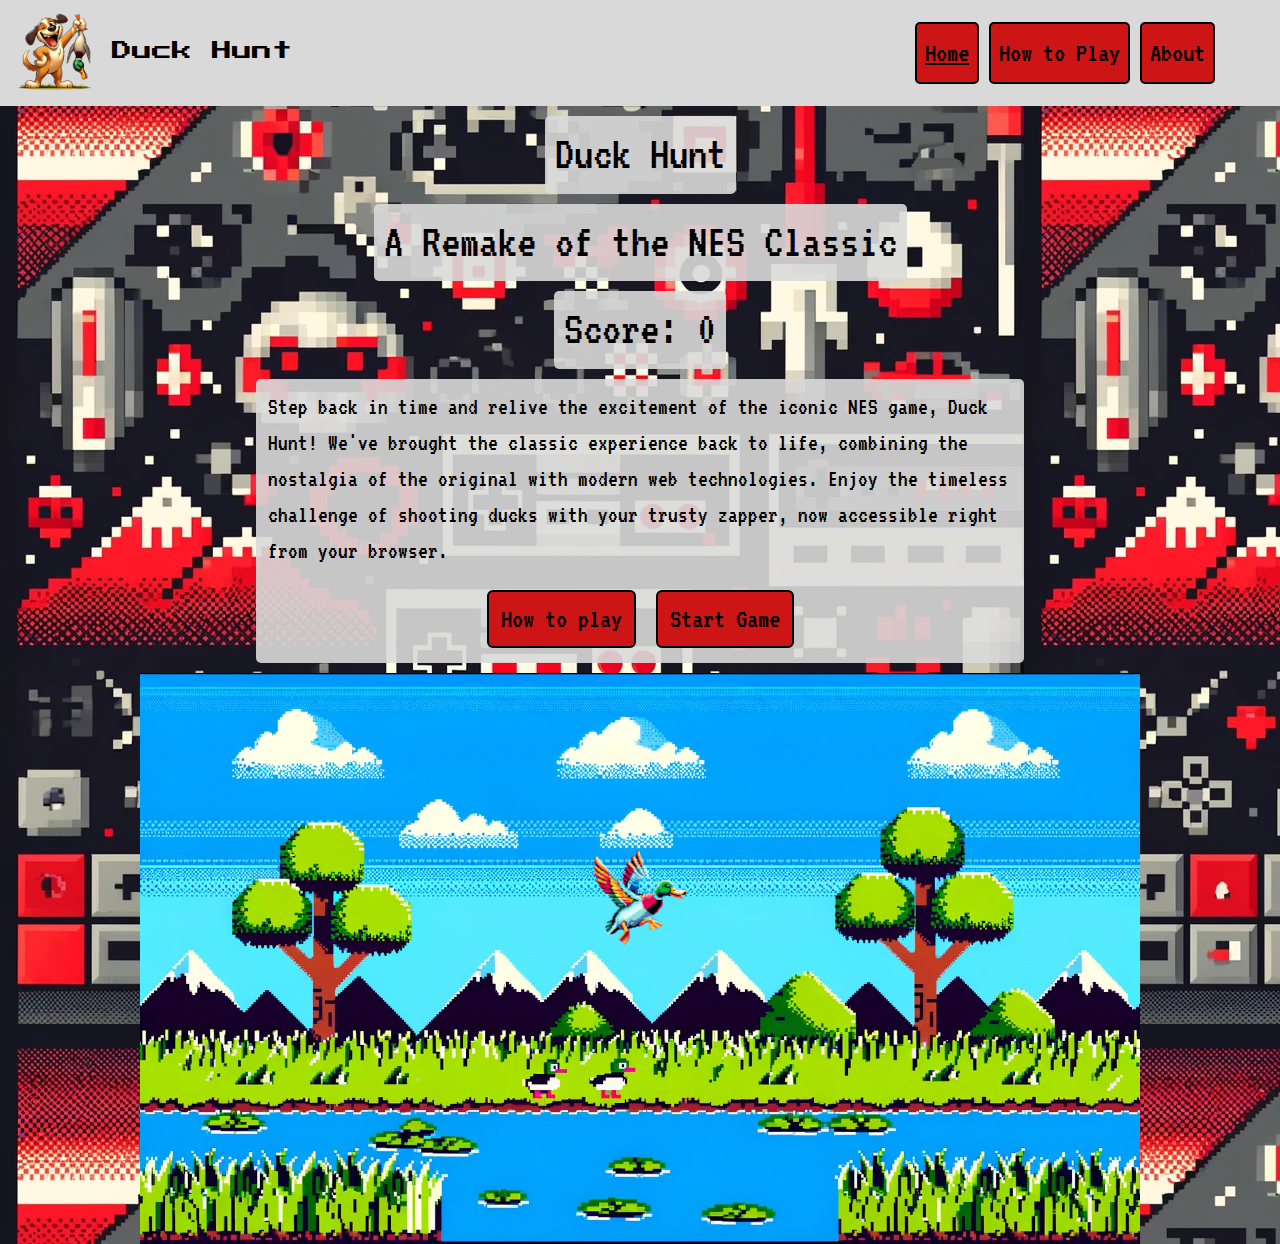
==== index.html @ 33a8ec92 "Add welcome text and button styling" ====
<!DOCTYPE html>
<html lang="en">
<head>
    <!-- meta tags -->
    <meta charset="UTF-8">
    <meta name="viewport" content="width=device-width, initial-scale=1.0">
    <!-- Stylesheets-->
    <link rel="stylesheet" href="assets/css/style.css">
    <link href="https://cdn.jsdelivr.net/npm/bootstrap@5.3.3/dist/css/bootstrap.min.css" rel="stylesheet" integrity="sha384-QWTKZyjpPEjISv5WaRU9OFeRpok6YctnYmDr5pNlyT2bRjXh0JMhjY6hW+ALEwIH" crossorigin="anonymous">
  </head>
    <!-- Title -->
    <title>Duck Hunt Js Game</title>
</head>
<body>
    <nav class="navbar navbar-expand-lg">
        <div class="container-fluid">
            <a class="navbar-brand" href="#">
                <img src="/assets/images/dogduck.png" alt="Logo" width="80" height="80" class="d-inline-block align-text-center logo-text">
                Duck Hunt
            </a>
            <button class="navbar-toggler" type="button" data-bs-toggle="collapse" data-bs-target="#navbarSupportedContent" aria-controls="navbarSupportedContent" aria-expanded="false" aria-label="Toggle navigation">
                <span class="navbar-toggler-icon"></span>
            </button>
            <div class="collapse navbar-collapse" id="navbarSupportedContent">
                <ul class="navbar-nav ms-auto mb-2 mb-lg-0 me-5">
                <li class="nav-item">
                    <a class="nav-link active" aria-current="page" href="#">Home</a>
                </li>
                <li class="nav-item">
                    <a class="nav-link" href="#">How to Play</a>
                </li>
                <li class="nav-item">
                    <a class="nav-link" href="#">About</a>
                </li>
                </ul>
            </div>
        </div>
    </nav>

    <div class="container-fluid text-center heading-container">
        <h1 class="heading-back">Duck Hunt</h1>
        <br>
        <h2 class="heading-back">A Remake of the NES Classic</h2>
        <br>
        <h2 class="heading-back">Score: <span id="score">0</span></h2>
    </div>

    <div class="container-fluid welcome-container">
        <p>Step back in time and relive the excitement of the iconic NES game, Duck Hunt! We've brought the classic experience back to life, combining the nostalgia of the original with modern web technologies. Enjoy the timeless challenge of shooting ducks with your trusty zapper, now accessible right from your browser.</p>
        <div class="text-center">
            <button type="button" class="btn">How to play</button>
            <button type="button" class="btn">Start Game</button>
        </div>
    
    </div>
    
    <!-- Game Canvas -->
    <canvas id="gameCanvas"></canvas>

    <!-- Game Over Modal -->
    <div id="gameOverModal" class="modal">
        <div class="modal-content">
            <span class="close" id="closeModal">&times;</span>
            <h2>Game Over</h2>
            <p id="finalScore"></p>
            <button id="restartButton">Restart Game</button>
        </div>
    </div>

    <script type="module" src="assets/js/game.js"></script>
    <script src="https://cdn.jsdelivr.net/npm/bootstrap@5.3.3/dist/js/bootstrap.bundle.min.js" integrity="sha384-YvpcrYf0tY3lHB60NNkmXc5s9fDVZLESaAA55NDzOxhy9GkcIdslK1eN7N6jIeHz" crossorigin="anonymous"></script>
</body>
</html>
---- assets/css/style.css ----
/*Import fonts*/
@import url('https://fonts.googleapis.com/css2?family=Orbitron:wght@400..900&family=Press+Start+2P&family=VT323&display=swap');

/* Body overflow hidden to stop horizontal scroll */
body {
	overflow-x: hidden;
	min-height: 100vh;
    background-image: url("/assets/images/pixelretro.webp");
}

/* Navigation bar */
.navbar {
    background-color: #d9d9d9;
}

.navbar-brand {
    font-family: 'Press Start 2P', monospace;
}

.nav-link {
    font-family: 'VT323', sans-serif;
    font-size: 28px !important;
    background-color: #cd1515 !important;
    color: black !important;
    padding: 10px 20px; /* Adjust padding as needed */
    margin: 5px; /* Adjust margin to create separation */
    border-radius: 5px; /* Optional: add rounded corners */
    text-align: center;
    text-decoration: none; /* Remove underline */
    display: inline-block; /* Ensure the links are displayed as block elements within the inline layout */
    border: #000 2px solid !important;
}

.active {
    text-decoration: underline !important;
}

.nav-link:hover {
    background-color: #a11313 !important;  /* Darken the background on hover for better interaction feedback */
    color: white !important; /* Change the text color to white on hover */
}

/* Game/Page title */
.heading-container {
    margin-top: 10px;
}

.heading-back {
    background-color: rgba(217, 217, 217, 0.9); /* d9d9d9 color with 90% opacity */
    padding: 10px; /* Optional: Add some padding to make the background more visible */
    border-radius: 5px; 
    display: inline-block;
    margin-bottom: 10px;
    font-family: 'VT323', sans-serif;
    font-size: 48px;
    color: black;
}

.btn {
    font-family: 'VT323', sans-serif;
    font-size: 28px !important;
    background-color: #cd1515 !important;
    color: black !important;
    padding: 10px 20px; /* Adjust padding as needed */
    margin: 5px; /* Adjust margin to create separation */
    border-radius: 5px; /* Optional: add rounded corners */
    text-align: center;
    text-decoration: none; /* Remove underline */
    display: inline-block; /* Ensure the links are displayed as block elements within the inline layout */
    border: #000 2px solid !important;
}

.btn:hover {
    background-color: #a11313 !important;  /* Darken the background on hover for better interaction feedback */
    color: white !important; /* Change the text color to white on hover */
}

/* Welcome Section */
.welcome-container {
    background-color: rgba(217, 217, 217, 0.9); /* d9d9d9 color with 90% opacity */
    padding: 10px; /* Optional: Add some padding to make the background more visible */
    border-radius: 5px; 
    display: block;
    margin-bottom: 10px;
    font-family: 'VT323', sans-serif;
    font-size: 24px;
    color: black;
    width: 60% !important;

}



/* Game container */
canvas {
    width: 1000px;
    height: 571px;
    display: flex;
    flex-wrap: wrap;
    margin: 0 auto;
    background: url("/assets/images/1000pxwidth-background-dall-e.webp");
    position: relative;
}




/* game over Modal styles */
.modal {
    display: none;
    position: fixed;
    z-index: 1;
    left: 0;
    top: 0;
    width: 100%;
    height: 100%;
    overflow: auto;
    background-color: rgb(0, 0, 0);
    background-color: rgba(0, 0, 0, 0.4);
}

.modal-content {
    background-color: #fefefe;
    margin: 15% auto;
    padding: 20px;
    border: 1px solid #888;
    width: 80%;
}

.close {
    color: #aaa;
    float: right;
    font-size: 28px;
    font-weight: bold;
}

.close:hover,
.close:focus {
    color: black;
    text-decoration: none;
    cursor: pointer;
}
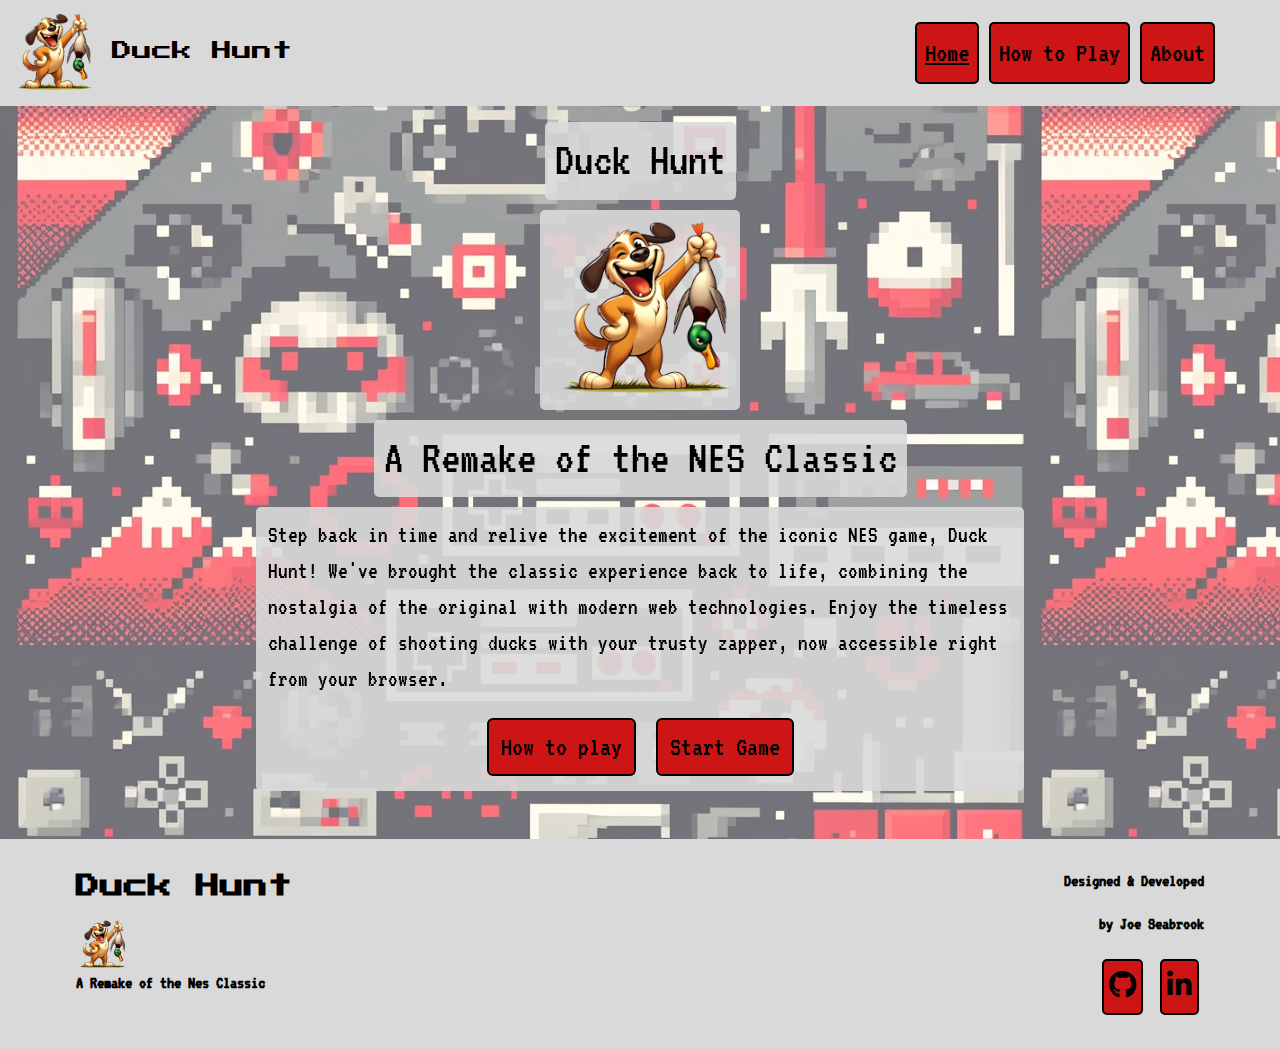
==== commit 410568c5: "Add Footer" ====
--- a/index.html
+++ b/index.html
@@ -7,11 +7,12 @@
     <!-- Stylesheets-->
     <link rel="stylesheet" href="assets/css/style.css">
     <link href="https://cdn.jsdelivr.net/npm/bootstrap@5.3.3/dist/css/bootstrap.min.css" rel="stylesheet" integrity="sha384-QWTKZyjpPEjISv5WaRU9OFeRpok6YctnYmDr5pNlyT2bRjXh0JMhjY6hW+ALEwIH" crossorigin="anonymous">
-  </head>
+    <link rel="stylesheet" href="https://cdnjs.cloudflare.com/ajax/libs/font-awesome/6.0.0-beta3/css/all.min.css">
     <!-- Title -->
     <title>Duck Hunt Js Game</title>
 </head>
 <body>
+    <div class="content">
     <nav class="navbar navbar-expand-lg">
         <div class="container-fluid">
             <a class="navbar-brand" href="#">
@@ -36,26 +37,58 @@
             </div>
         </div>
     </nav>
-
-    <div class="container-fluid text-center heading-container">
+</div>
+    <div class="background-overlay"></div>
+    <div class="content">
+    <div class="container-fluid text-center heading-container mt-3">
         <h1 class="heading-back">Duck Hunt</h1>
+        <br>
+        <img src="/assets/images/dogduck.png" alt="Dog with Duck" width="200px" class="heading-back">
         <br>
         <h2 class="heading-back">A Remake of the NES Classic</h2>
         <br>
-        <h2 class="heading-back">Score: <span id="score">0</span></h2>
+        <h2 class="heading-back score-box">Score: <span id="score">0</span></h2>
     </div>
 
     <div class="container-fluid welcome-container">
         <p>Step back in time and relive the excitement of the iconic NES game, Duck Hunt! We've brought the classic experience back to life, combining the nostalgia of the original with modern web technologies. Enjoy the timeless challenge of shooting ducks with your trusty zapper, now accessible right from your browser.</p>
         <div class="text-center">
             <button type="button" class="btn">How to play</button>
-            <button type="button" class="btn">Start Game</button>
+            <button type="button" class="btn" id="startGameBtn">Start Game</button>
         </div>
     
     </div>
     
     <!-- Game Canvas -->
-    <canvas id="gameCanvas"></canvas>
+    <div id="gameCanvasContainer">
+        <canvas id="gameCanvas"></canvas>
+    </div>
+
+
+<!-- Footer -->
+<footer class="text-black mt-5">
+    <div class="container-fluid py-4 footer-container">
+        <div class="row">
+            <div class="col-md-6 text-center text-md-start mb-3 mb-md-0">
+                <p class="footer-header">Duck Hunt</p>
+                <img src="/assets/images/dogduck.png" alt="Logo" width="50px">
+                <p>A Remake of the Nes Classic</p>
+            </div>
+            <div class="col-md-6 text-center text-md-end">
+                <p>Designed & Developed</p>
+                <p>by Joe Seabrook</p>
+                <a href="https://github.com/Jaycode88" target="_blank" class="footer-icon text-black"
+                    aria-label="Go to Developers GitHub profile"><i class="fa-brands fa-github"></i>
+                </a>
+
+                <a href="https://www.linkedin.com/in/joeseabrook/" target="_blank" class="footer-icon text-black"
+                    aria-label="Go to Developers linkedin profile"><i class="fab fa-linkedin-in"></i>
+                </a>
+            </div>
+        </div>
+    </div>
+</footer>
+</div>
 
     <!-- Game Over Modal -->
     <div id="gameOverModal" class="modal">
--- a/assets/css/style.css
+++ b/assets/css/style.css
@@ -6,6 +6,23 @@
 	overflow-x: hidden;
 	min-height: 100vh;
     background-image: url("/assets/images/pixelretro.webp");
+    position: relative;
+}
+
+.background-overlay {
+    position: fixed;
+    top: 0;
+    left: 0;
+    width: 100%;
+    height: 100%;
+    background-color: rgba(255, 255, 255, 0.4); /* Adjust the opacity here */
+    z-index: 1; /* Make sure it's behind the content */
+    pointer-events: none; /* Ensures the overlay doesn't interfere with user interactions */
+}
+
+.content {
+    position: relative;
+    z-index: 2; /* Make sure content is above the overlay */
 }
 
 /* Navigation bar */
@@ -56,6 +73,11 @@
     color: black;
 }
 
+/* Score box */
+.score-box {
+    display: none; /* Hide the score box by default */
+}
+
 .btn {
     font-family: 'VT323', sans-serif;
     font-size: 28px !important;
@@ -70,7 +92,7 @@
     border: #000 2px solid !important;
 }
 
-.btn:hover {
+.btn:hover, .footer-icon:hover {
     background-color: #a11313 !important;  /* Darken the background on hover for better interaction feedback */
     color: white !important; /* Change the text color to white on hover */
 }
@@ -92,6 +114,17 @@
 
 
 /* Game container */
+#gameCanvasContainer {
+    background-color: rgba(217, 217, 217, 0.9); /* Grey background with 90% opacity */
+    padding: 20px;
+    border-radius: 15px; /* Adjust the radius as needed for rounded corners */
+    display: none;  /* Hide the container by default */
+    justify-content: center; /* Center the canvas horizontally */
+    align-items: center; /* Center the canvas vertically */
+    margin: 20px auto; /* Center the container and add vertical margins */
+    max-width: fit-content; /* Fit the container to the content */
+}
+
 canvas {
     width: 1000px;
     height: 571px;
@@ -102,7 +135,51 @@
     position: relative;
 }
 
-
+/* Footer */
+footer {
+    background-color: #d9d9d9;
+    text-align: center;
+    width: 100%;
+    padding: 5px 0; /* Add padding for spacing */
+    position: relative; /* Change from fixed to relative */
+    margin-top: 10px; /* Add top margin to create space between content and footer */
+    font-family: 'VT323', sans-serif;
+    font-size: 18px;
+    font-weight: bold;
+    
+}
+
+.footer-header {
+    font-weight: bold;
+    font-size: 24px;
+    font-family: 'Press Start 2P', monospace;
+}
+
+.footer-icon {
+    font-size: 28px;
+    color: #000;
+    margin-left: 5px;
+    margin-right: 5px;
+    background-color: #cd1515;
+    padding: 5px 5px; /* Adjust padding as needed */
+    margin: 5px; /* Adjust margin to create separation */
+    border-radius: 5px; /* Optional: add rounded corners */
+    text-align: center;
+    text-decoration: none; /* Remove underline */
+    display: inline-block; /* Ensure the links are displayed as block elements within the inline layout */
+    border: #000 2px solid !important;
+}
+
+.footer-container {
+    max-width: 90%; /* Constrain the width of the content */
+    margin: 0 auto; /* Center the content */
+}
+
+@media (max-width: 768px) {
+    .text-md-start, .text-md-end {
+        text-align: center !important;
+    }
+}
 
 
 /* game over Modal styles */
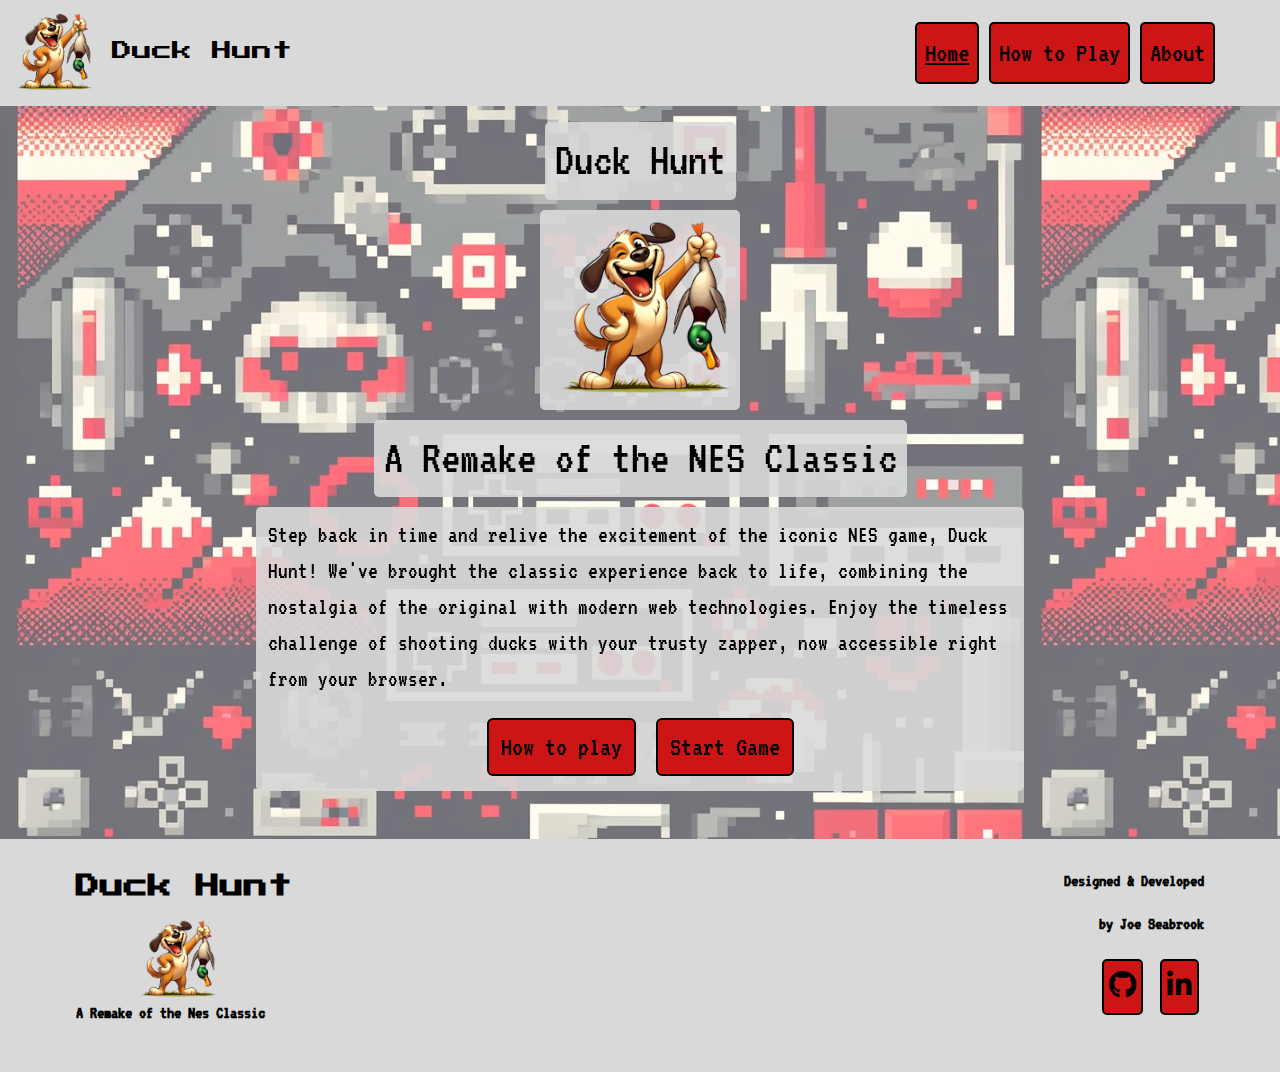
==== commit 0f2d7fcd: "Add Howtoplay Modal + Style footer img" ====
--- a/index.html
+++ b/index.html
@@ -28,7 +28,7 @@
                     <a class="nav-link active" aria-current="page" href="#">Home</a>
                 </li>
                 <li class="nav-item">
-                    <a class="nav-link" href="#">How to Play</a>
+                    <a class="nav-link how-to" href="#">How to Play</a>
                 </li>
                 <li class="nav-item">
                     <a class="nav-link" href="#">About</a>
@@ -46,14 +46,12 @@
         <img src="/assets/images/dogduck.png" alt="Dog with Duck" width="200px" class="heading-back">
         <br>
         <h2 class="heading-back">A Remake of the NES Classic</h2>
-        <br>
-        <h2 class="heading-back score-box">Score: <span id="score">0</span></h2>
     </div>
 
     <div class="container-fluid welcome-container">
         <p>Step back in time and relive the excitement of the iconic NES game, Duck Hunt! We've brought the classic experience back to life, combining the nostalgia of the original with modern web technologies. Enjoy the timeless challenge of shooting ducks with your trusty zapper, now accessible right from your browser.</p>
         <div class="text-center">
-            <button type="button" class="btn">How to play</button>
+            <button type="button" class="btn how-to">How to play</button>
             <button type="button" class="btn" id="startGameBtn">Start Game</button>
         </div>
     
@@ -61,7 +59,10 @@
     
     <!-- Game Canvas -->
     <div id="gameCanvasContainer">
-        <canvas id="gameCanvas"></canvas>
+        <div class="text-center">
+        <h2 class="heading-back score-box">Score: <span id="score">0</span></h2></div>
+        <div class="gameCanvasbackground">
+        <canvas id="gameCanvas"></canvas></div>
     </div>
 
 
@@ -71,7 +72,7 @@
         <div class="row">
             <div class="col-md-6 text-center text-md-start mb-3 mb-md-0">
                 <p class="footer-header">Duck Hunt</p>
-                <img src="/assets/images/dogduck.png" alt="Logo" width="50px">
+                <img src="/assets/images/dogduck.png" class="footer-logo" alt="Logo" width="80px">
                 <p>A Remake of the Nes Classic</p>
             </div>
             <div class="col-md-6 text-center text-md-end">
@@ -100,6 +101,28 @@
         </div>
     </div>
 
+    <!-- How to Play Modal -->
+    <div class="modal fade" id="howToPlayModal" tabindex="-1" aria-labelledby="howToPlayModalLabel" aria-hidden="true">
+        <div class="modal-dialog">
+            <div class="modal-content">
+                <div class="modal-header">
+                    <h2 class="modal-title" id="howToPlayModalLabel">How to Play</h2>
+                    <button type="button" class="btn-close" data-bs-dismiss="modal" aria-label="Close"></button>
+                </div>
+                <div class="modal-body text-center">
+                    <p id="gameRules">
+                        <!-- Insert game rules here -->
+                        Use your mouse to aim and click to shoot the ducks as they fly across the screen. Try to hit as many ducks as you can. When you shoot a Duck you will get 2 points. If you do not shoot the duck in time you will loose 1 point. There are a total of 15 ducks released. Good Luck!
+                    </p>
+                </div>
+                <div class="modal-footer justify-content-center">
+                    <button id="startGameFromModalBtn" class="btn">Start Game</button>
+                </div>
+            </div>
+        </div>
+    </div>
+
+
     <script type="module" src="assets/js/game.js"></script>
     <script src="https://cdn.jsdelivr.net/npm/bootstrap@5.3.3/dist/js/bootstrap.bundle.min.js" integrity="sha384-YvpcrYf0tY3lHB60NNkmXc5s9fDVZLESaAA55NDzOxhy9GkcIdslK1eN7N6jIeHz" crossorigin="anonymous"></script>
 </body>
--- a/assets/css/style.css
+++ b/assets/css/style.css
@@ -115,14 +115,19 @@
 
 /* Game container */
 #gameCanvasContainer {
-    background-color: rgba(217, 217, 217, 0.9); /* Grey background with 90% opacity */
-    padding: 20px;
-    border-radius: 15px; /* Adjust the radius as needed for rounded corners */
+    
     display: none;  /* Hide the container by default */
+    flex-direction: column; /* Arrange children in a column */
     justify-content: center; /* Center the canvas horizontally */
     align-items: center; /* Center the canvas vertically */
     margin: 20px auto; /* Center the container and add vertical margins */
     max-width: fit-content; /* Fit the container to the content */
+}
+
+.gameCanvasbackground {
+    background-color: rgba(217, 217, 217, 0.9); /* Grey background with 90% opacity */
+    padding: 20px;
+    border-radius: 15px; /* Adjust the radius as needed for rounded corners */
 }
 
 canvas {
@@ -147,6 +152,10 @@
     font-size: 18px;
     font-weight: bold;
     
+}
+
+.footer-logo {
+    margin-left: 60px;
 }
 
 .footer-header {
@@ -179,29 +188,35 @@
     .text-md-start, .text-md-end {
         text-align: center !important;
     }
-}
-
-
-/* game over Modal styles */
+    .footer-logo {
+        margin-left: 0px;
+    }
+}
+
+
+/* Game over Modal styles */
 .modal {
     display: none;
     position: fixed;
-    z-index: 1;
+    z-index: 1050; /* Ensure it's on top */
     left: 0;
     top: 0;
     width: 100%;
     height: 100%;
-    overflow: auto;
-    background-color: rgb(0, 0, 0);
-    background-color: rgba(0, 0, 0, 0.4);
+    overflow: hidden; /* Hide overflow */
+    background-color: rgba(0, 0, 0, 0.75); /* Darker background for better contrast */
 }
 
 .modal-content {
-    background-color: #fefefe;
+    background-color: rgba(217, 217, 217, 0.9); /* Match the site color scheme */
     margin: 15% auto;
     padding: 20px;
-    border: 1px solid #888;
-    width: 80%;
+    border: 1px solid #000; /* Darker border */
+    width: 50%; /* Adjusted width */
+    max-width: 500px; /* Maximum width for larger screens */
+    border-radius: 10px; /* Rounded corners */
+    text-align: center;
+    font-family: 'VT323', sans-serif; /* Match font */
 }
 
 .close {
@@ -213,7 +228,65 @@
 
 .close:hover,
 .close:focus {
-    color: black;
+    color: #000;
     text-decoration: none;
     cursor: pointer;
 }
+
+#finalScore {
+    font-size: 24px; /* Larger font for better visibility */
+    margin: 20px 0;
+}
+
+#restartButton {
+    font-family: 'VT323', sans-serif;
+    font-size: 28px !important; /* Adjusted button font size */
+    background-color: #cd1515 !important;
+    color: black !important;
+    padding: 10px 20px;
+    margin-top: 10px;
+    border-radius: 5px;
+    border: #000 2px solid !important;
+}
+
+#restartButton:hover {
+    background-color: #a11313 !important; /* Darker on hover */
+    color: white !important;
+}
+
+/* How to play modal */
+.modal-content {
+    background-color: rgba(217, 217, 217, 0.9) !important; /* Grey background with 90% opacity */
+    border-radius: 15px; /* Rounded corners */
+    font-family: 'VT323', sans-serif;
+}
+
+.modal-header, .modal-footer {
+    border: none; /* Remove default Bootstrap borders */
+}
+
+.modal-title {
+    font-family: 'Press Start 2P', monospace;
+    font-size: 32px;
+    color: black;
+}
+
+#gameRules {
+    font-size: 24px;
+    color: black;
+}
+
+#startGameFromModalBtn {
+    font-family: 'VT323', sans-serif;
+    font-size: 20px;
+    background-color: #cd1515;
+    color: black;
+    padding: 10px 20px;
+    border-radius: 5px;
+    border: #000 2px solid;
+}
+
+#startGameFromModalBtn:hover {
+    background-color: #a11313; /* Darken the background on hover for better interaction feedback */
+    color: white; /* Change the text color to white on hover */
+}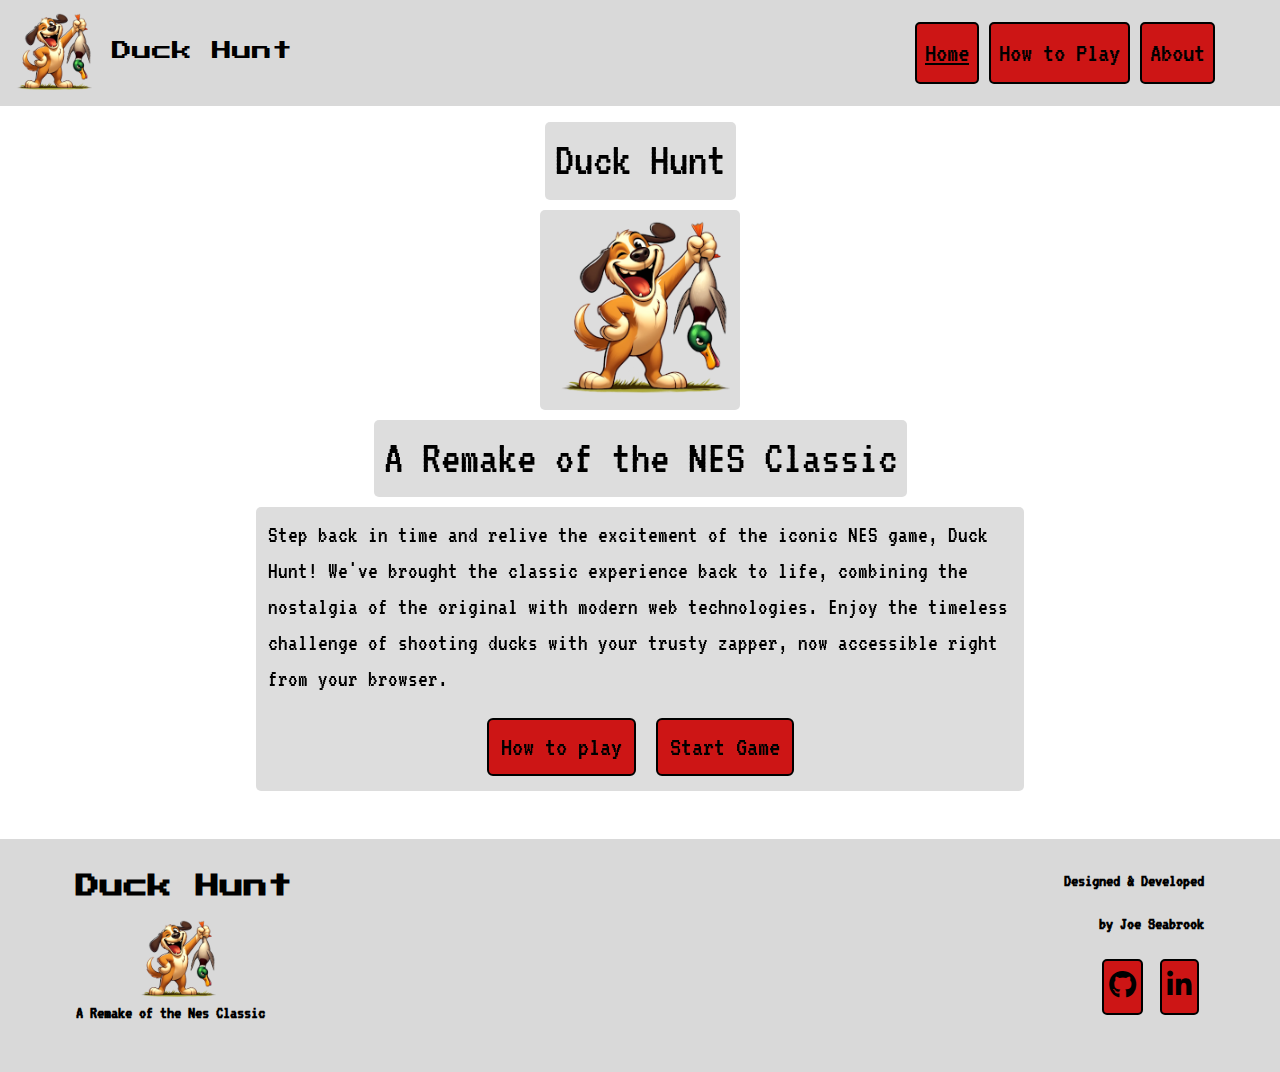
==== commit 26cd46cf: "Filepaths style.css" ====
--- a/index.html
+++ b/index.html
@@ -15,8 +15,8 @@
     <div class="content">
     <nav class="navbar navbar-expand-lg">
         <div class="container-fluid">
-            <a class="navbar-brand" href="#">
-                <img src="/assets/images/dogduck.png" alt="Logo" width="80" height="80" class="d-inline-block align-text-center logo-text">
+            <a class="navbar-brand" href="index.html">
+                <img src="assets/images/dogduck.png" alt="Logo" width="80" height="80" class="d-inline-block align-text-center logo-text">
                 Duck Hunt
             </a>
             <button class="navbar-toggler" type="button" data-bs-toggle="collapse" data-bs-target="#navbarSupportedContent" aria-controls="navbarSupportedContent" aria-expanded="false" aria-label="Toggle navigation">
@@ -25,13 +25,13 @@
             <div class="collapse navbar-collapse" id="navbarSupportedContent">
                 <ul class="navbar-nav ms-auto mb-2 mb-lg-0 me-5">
                 <li class="nav-item">
-                    <a class="nav-link active" aria-current="page" href="#">Home</a>
+                    <a class="nav-link active" aria-current="page" href="index.html">Home</a>
                 </li>
                 <li class="nav-item">
                     <a class="nav-link how-to" href="#">How to Play</a>
                 </li>
                 <li class="nav-item">
-                    <a class="nav-link" href="#">About</a>
+                    <a class="nav-link about-link" href="#">About</a>
                 </li>
                 </ul>
             </div>
@@ -43,7 +43,7 @@
     <div class="container-fluid text-center heading-container mt-3">
         <h1 class="heading-back">Duck Hunt</h1>
         <br>
-        <img src="/assets/images/dogduck.png" alt="Dog with Duck" width="200px" class="heading-back">
+        <img src="assets/images/dogduck.png" alt="Dog with Duck" width="200px" class="heading-back">
         <br>
         <h2 class="heading-back">A Remake of the NES Classic</h2>
     </div>
@@ -72,7 +72,7 @@
         <div class="row">
             <div class="col-md-6 text-center text-md-start mb-3 mb-md-0">
                 <p class="footer-header">Duck Hunt</p>
-                <img src="/assets/images/dogduck.png" class="footer-logo" alt="Logo" width="80px">
+                <img src="assets/images/dogduck.png" class="footer-logo" alt="Logo" width="80px">
                 <p>A Remake of the Nes Classic</p>
             </div>
             <div class="col-md-6 text-center text-md-end">
@@ -111,7 +111,7 @@
                 </div>
                 <div class="modal-body text-center">
                     <p id="gameRules">
-                        <!-- Insert game rules here -->
+                        <!-- game rules -->
                         Use your mouse to aim and click to shoot the ducks as they fly across the screen. Try to hit as many ducks as you can. When you shoot a Duck you will get 2 points. If you do not shoot the duck in time you will loose 1 point. There are a total of 15 ducks released. Good Luck!
                     </p>
                 </div>
@@ -122,6 +122,33 @@
         </div>
     </div>
 
+    <!-- About Modal -->
+    <div class="modal fade" id="aboutModal" tabindex="-1" aria-labelledby="aboutModalLabel" aria-hidden="true">
+        <div class="modal-dialog">
+            <div class="modal-content">
+                <div class="modal-header">
+                    <h2 class="modal-title" id="aboutModalLabel">About</h2>
+                    <button type="button" class="btn-close" data-bs-dismiss="modal" aria-label="Close"></button>
+                </div>
+                <div class="modal-body text-center">
+                    <p class="aboutContent">
+                        <!--  about content -->
+                        This version of Duck Hunt was built using HTML, CSS, and JavaScript. It is the second iteration of the game, featuring improved gameplay and enhanced visuals. Future updates are planned to add more features and refine the user experience. Stay tuned for more exciting updates!
+                    </p>
+                    <p class="aboutContent">Designed & Developed</p>
+                    <p class="aboutContent">By Joe Seabrook</p>
+                    <a href="https://github.com/Jaycode88" target="_blank" class="footer-icon text-black"
+                    aria-label="Go to Developers GitHub profile"><i class="fa-brands fa-github"></i>
+                    </a>
+
+                    <a href="https://www.linkedin.com/in/joeseabrook/" target="_blank" class="footer-icon text-black"
+                        aria-label="Go to Developers linkedin profile"><i class="fab fa-linkedin-in"></i>
+                    </a>
+                </div>
+            </div>
+        </div>
+    </div>
+
 
     <script type="module" src="assets/js/game.js"></script>
     <script src="https://cdn.jsdelivr.net/npm/bootstrap@5.3.3/dist/js/bootstrap.bundle.min.js" integrity="sha384-YvpcrYf0tY3lHB60NNkmXc5s9fDVZLESaAA55NDzOxhy9GkcIdslK1eN7N6jIeHz" crossorigin="anonymous"></script>
--- a/assets/css/style.css
+++ b/assets/css/style.css
@@ -5,10 +5,10 @@
 body {
 	overflow-x: hidden;
 	min-height: 100vh;
-    background-image: url("/assets/images/pixelretro.webp");
+    background-image: url("../assets/images/pixelretro.webp");
     position: relative;
 }
-
+ /* Overlay to dull colour of Background */
 .background-overlay {
     position: fixed;
     top: 0;
@@ -20,6 +20,7 @@
     pointer-events: none; /* Ensures the overlay doesn't interfere with user interactions */
 }
 
+/* Content container This is used on all content sections to ensure they are infront of the overlay */
 .content {
     position: relative;
     z-index: 2; /* Make sure content is above the overlay */
@@ -39,9 +40,9 @@
     font-size: 28px !important;
     background-color: #cd1515 !important;
     color: black !important;
-    padding: 10px 20px; /* Adjust padding as needed */
-    margin: 5px; /* Adjust margin to create separation */
-    border-radius: 5px; /* Optional: add rounded corners */
+    padding: 10px 20px; /*padding for button effect */
+    margin: 5px; /* margin to seperate links/buttons */
+    border-radius: 5px; /* rounded corners */
     text-align: center;
     text-decoration: none; /* Remove underline */
     display: inline-block; /* Ensure the links are displayed as block elements within the inline layout */
@@ -53,18 +54,18 @@
 }
 
 .nav-link:hover {
-    background-color: #a11313 !important;  /* Darken the background on hover for better interaction feedback */
+    background-color: #a11313 !important;  /* Darken the background on hover */
     color: white !important; /* Change the text color to white on hover */
 }
 
 /* Game/Page title */
 .heading-container {
-    margin-top: 10px;
+    margin-top: 10px; /* space between page heaer and navbar */
 }
 
 .heading-back {
     background-color: rgba(217, 217, 217, 0.9); /* d9d9d9 color with 90% opacity */
-    padding: 10px; /* Optional: Add some padding to make the background more visible */
+    padding: 10px; /* padding to make the background more visible */
     border-radius: 5px; 
     display: inline-block;
     margin-bottom: 10px;
@@ -83,9 +84,9 @@
     font-size: 28px !important;
     background-color: #cd1515 !important;
     color: black !important;
-    padding: 10px 20px; /* Adjust padding as needed */
-    margin: 5px; /* Adjust margin to create separation */
-    border-radius: 5px; /* Optional: add rounded corners */
+    padding: 10px 20px;
+    margin: 5px; /* margin to create separation */
+    border-radius: 5px; /* rounded corners */
     text-align: center;
     text-decoration: none; /* Remove underline */
     display: inline-block; /* Ensure the links are displayed as block elements within the inline layout */
@@ -93,17 +94,17 @@
 }
 
 .btn:hover, .footer-icon:hover {
-    background-color: #a11313 !important;  /* Darken the background on hover for better interaction feedback */
+    background-color: #a11313 !important;  /* Darken the background on hover */
     color: white !important; /* Change the text color to white on hover */
 }
 
 /* Welcome Section */
 .welcome-container {
     background-color: rgba(217, 217, 217, 0.9); /* d9d9d9 color with 90% opacity */
-    padding: 10px; /* Optional: Add some padding to make the background more visible */
+    padding: 10px; /* padding to make the background more visible */
     border-radius: 5px; 
     display: block;
-    margin-bottom: 10px;
+    margin-bottom: 10px; /* Space between welcome section and Footer */
     font-family: 'VT323', sans-serif;
     font-size: 24px;
     color: black;
@@ -127,7 +128,7 @@
 .gameCanvasbackground {
     background-color: rgba(217, 217, 217, 0.9); /* Grey background with 90% opacity */
     padding: 20px;
-    border-radius: 15px; /* Adjust the radius as needed for rounded corners */
+    border-radius: 15px; /* rounded corners */
 }
 
 canvas {
@@ -136,8 +137,9 @@
     display: flex;
     flex-wrap: wrap;
     margin: 0 auto;
-    background: url("/assets/images/1000pxwidth-background-dall-e.webp");
+    background: url("../assets/images/1000pxwidth-background-dall-e.webp");
     position: relative;
+    cursor: url("../assets/images/75pxwidth-targetcursor.png"), auto;
 }
 
 /* Footer */
@@ -145,9 +147,9 @@
     background-color: #d9d9d9;
     text-align: center;
     width: 100%;
-    padding: 5px 0; /* Add padding for spacing */
-    position: relative; /* Change from fixed to relative */
-    margin-top: 10px; /* Add top margin to create space between content and footer */
+    padding: 5px 0; /*  padding for spacing */
+    position: relative; 
+    margin-top: 10px; /* top margin to create space between content and footer */
     font-family: 'VT323', sans-serif;
     font-size: 18px;
     font-weight: bold;
@@ -170,9 +172,9 @@
     margin-left: 5px;
     margin-right: 5px;
     background-color: #cd1515;
-    padding: 5px 5px; /* Adjust padding as needed */
-    margin: 5px; /* Adjust margin to create separation */
-    border-radius: 5px; /* Optional: add rounded corners */
+    padding: 5px 5px; 
+    margin: 5px; /* margin to create separation */
+    border-radius: 5px; /* rounded corners */
     text-align: center;
     text-decoration: none; /* Remove underline */
     display: inline-block; /* Ensure the links are displayed as block elements within the inline layout */
@@ -212,7 +214,7 @@
     margin: 15% auto;
     padding: 20px;
     border: 1px solid #000; /* Darker border */
-    width: 50%; /* Adjusted width */
+    width: 50%; 
     max-width: 500px; /* Maximum width for larger screens */
     border-radius: 10px; /* Rounded corners */
     text-align: center;
@@ -234,13 +236,13 @@
 }
 
 #finalScore {
-    font-size: 24px; /* Larger font for better visibility */
+    font-size: 24px; 
     margin: 20px 0;
 }
 
 #restartButton {
     font-family: 'VT323', sans-serif;
-    font-size: 28px !important; /* Adjusted button font size */
+    font-size: 28px !important; /*  button font size */
     background-color: #cd1515 !important;
     color: black !important;
     padding: 10px 20px;
@@ -287,6 +289,38 @@
 }
 
 #startGameFromModalBtn:hover {
-    background-color: #a11313; /* Darken the background on hover for better interaction feedback */
+    background-color: #a11313; /* Darken the background on hover  */
     color: white; /* Change the text color to white on hover */
-}+}
+
+/* About Modal */
+#aboutModal .modal-dialog, #howToPlayModal .modal-dialog {
+    background-color: rgba(217, 217, 217, 0.9); /* Grey background with 90% opacity */
+    border-radius: 15px; /* Rounded corners */
+}
+
+.modal-content {
+    border-radius: 15px; /* Rounded corners */
+    font-family: 'VT323', sans-serif;
+}
+
+.modal-header, .modal-footer {
+    border: none; /* Remove default Bootstrap borders */
+}
+
+.modal-title {
+    font-family: 'Press Start 2P', monospace;
+    font-size: 32px;
+    color: black;
+}
+
+#gameRules, .aboutContent {
+    font-size: 24px;
+    color: black;
+}
+
+/* Custom backdrop style */
+.modal-backdrop.show {
+    opacity: 0.9 !important; /* opacity */
+    background-color: rgba(217, 217, 217, 0.9) !important; /* Grey background */
+}
